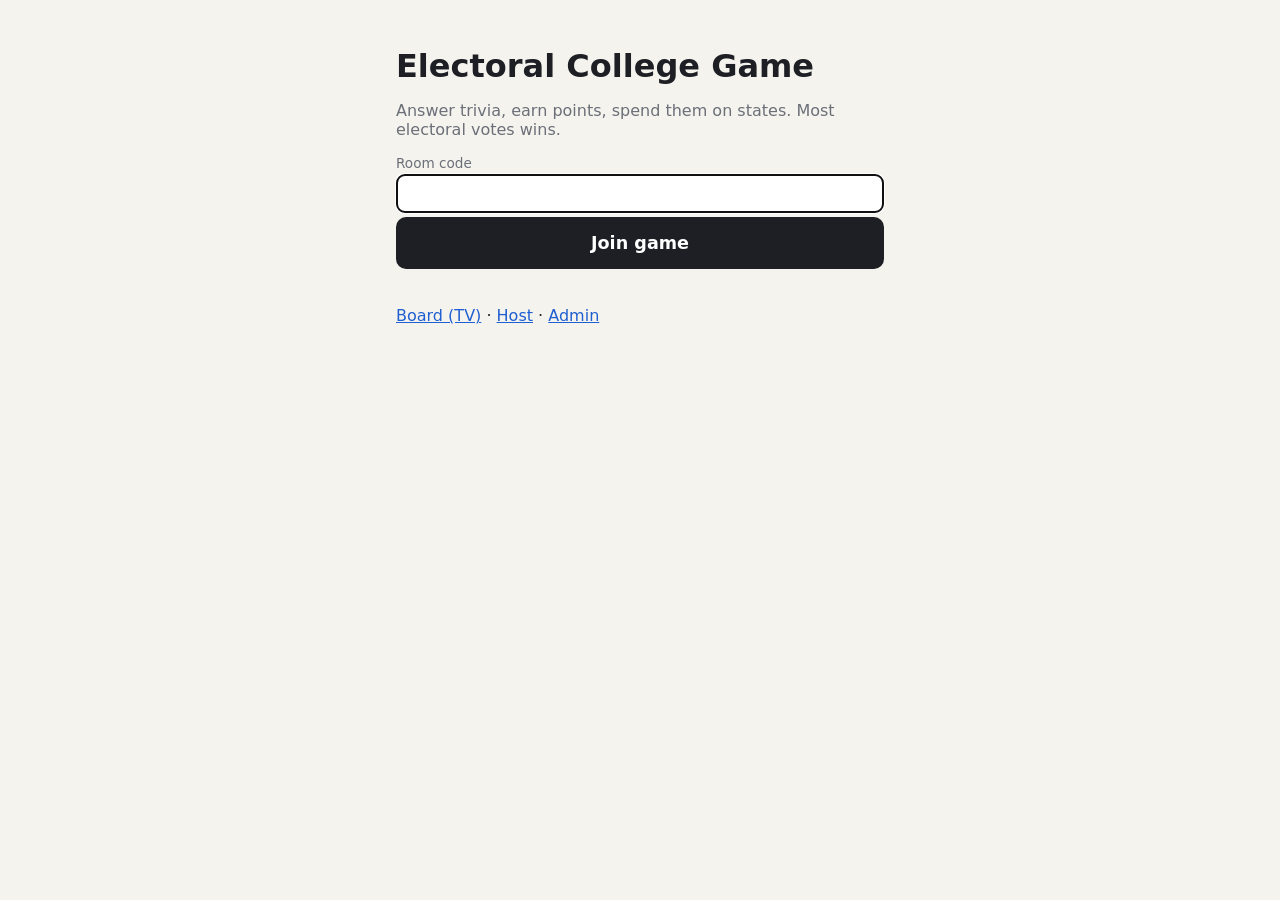
==== index.html @ 936d80f0 "Electoral College Game: engine, board, host, phones, admin, importer, tests Rules engine mirrors the" ====
<!doctype html>
<html lang="en">
<head>
<meta charset="utf-8"><meta name="viewport" content="width=device-width, initial-scale=1">
<title>Electoral College Game</title>
<link rel="stylesheet" href="css/app.css">
</head>
<body class="phone">
<div class="wrap">
  <h1 style="margin-top:2rem">Electoral College Game</h1>
  <p class="muted">Answer trivia, earn points, spend them on states. Most electoral votes wins.</p>
  <form onsubmit="event.preventDefault(); location.href='play/?code=' + this.c.value.trim().toUpperCase();">
    <label>Room code</label>
    <input name="c" autocapitalize="characters" maxlength="6" autofocus>
    <button class="bigbtn">Join game</button>
  </form>
  <p style="margin-top:2rem"><a href="board/">Board (TV)</a> · <a href="host/">Host</a> · <a href="admin/">Admin</a></p>
</div>
</body>
</html>
---- css/app.css ----
:root {
  --bg: #f5f3ee; --ink: #1d1f24; --muted: #6b6f78; --card: #fff; --line: #e2dfd8;
  --blue: #1f5fd1; --red: #cf3a32; --ok: #2f8a4c; --warn: #b7791f;
  --radius: 12px; font-family: system-ui, -apple-system, "Segoe UI", Roboto, sans-serif;
}
* { box-sizing: border-box; }
body { margin: 0; background: var(--bg); color: var(--ink); }
h1, h2, h3 { margin: 0 0 .5rem; line-height: 1.15; }
a { color: var(--blue); }
button, input, select, textarea { font: inherit; }
button {
  border: 0; border-radius: 10px; padding: .6rem 1rem; background: var(--ink); color: #fff; cursor: pointer;
  font-weight: 600;
}
button.secondary { background: #e8e5de; color: var(--ink); }
button.blue { background: var(--blue); } button.red { background: var(--red); }
button:disabled { opacity: .45; cursor: not-allowed; }
button.small { padding: .3rem .6rem; font-size: .85rem; }
input, select, textarea { border: 1px solid var(--line); border-radius: 8px; padding: .55rem .7rem; background: #fff; width: 100%; }
label { display: block; font-size: .85rem; color: var(--muted); margin: .6rem 0 .2rem; }
.wrap { max-width: 1100px; margin: 0 auto; padding: 1rem; }
.card { background: var(--card); border: 1px solid var(--line); border-radius: var(--radius); padding: 1rem; margin-bottom: 1rem; }
.card.warn { border-color: var(--warn); }
.row { display: flex; gap: .6rem; align-items: center; flex-wrap: wrap; }
.grow { flex: 1; }
.muted { color: var(--muted); }
.pill { display: inline-block; padding: .15rem .55rem; border-radius: 999px; background: #ece9e2; font-size: .8rem; }
.pill.blue { background: var(--blue); color: #fff; } .pill.red { background: var(--red); color: #fff; }
.pill.ok { background: #d9efe0; color: var(--ok); } .pill.warn { background: #f6e8cf; color: var(--warn); }
table { width: 100%; border-collapse: collapse; font-size: .9rem; }
th, td { text-align: left; padding: .4rem .5rem; border-bottom: 1px solid var(--line); vertical-align: top; }
.toast { position: fixed; bottom: 1rem; left: 50%; transform: translateX(-50%); background: var(--ink); color: #fff;
  padding: .7rem 1rem; border-radius: 10px; z-index: 99; }
.toast.err { background: var(--red); }
.grid2 { display: grid; grid-template-columns: 1fr 1fr; gap: 1rem; }
@media (max-width: 760px) { .grid2 { grid-template-columns: 1fr; } }

/* map */
svg .st { stroke: #fff; stroke-width: 1; transition: fill .6s; }
svg .st.closed { stroke: #111; stroke-width: 1.6; }
svg .st.flash { animation: flash 1.2s ease-in-out 3; }
@keyframes flash { 50% { opacity: .35; } }
svg .lbl { font-size: 11px; font-weight: 700; text-anchor: middle; fill: #222; pointer-events: none; }
svg .lbl .ev { font-weight: 500; }
svg .lbl.on-dark { fill: #fff; }
svg .boxlbl { font-size: 13px; font-weight: 600; fill: #222; }

/* board */
body.board { background: #101318; color: #f3f3f3; }
.board .top { display: grid; grid-template-columns: 1fr auto 1fr; align-items: center; gap: 1rem; padding: 1rem 1.5rem .5rem; }
.board .team { font-size: 2.2rem; font-weight: 800; }
.board .team small { display: block; font-size: 1rem; font-weight: 500; opacity: .75; }
.board .team.right { text-align: right; }
.board .center { text-align: center; }
.board .bar { height: 26px; border-radius: 6px; background: #3a3f48; position: relative; overflow: hidden; margin: .3rem 1.5rem; }
.board .bar > div { position: absolute; top: 0; bottom: 0; transition: width .8s; }
.board .bar .mid { position: absolute; left: 50%; top: -4px; bottom: -4px; width: 2px; background: #fff; }
.board .barlabel { display: flex; justify-content: space-between; margin: 0 1.5rem; font-size: .9rem; opacity: .8; }
.board .mapwrap { padding: 0 1rem; }
.board .mapwrap svg { width: 100%; max-height: 62vh; }
.board svg .boxlbl { fill: #ddd; }
.board .question { margin: .5rem 1.5rem 1rem; padding: 1rem 1.25rem; background: #1c2028; border-radius: 14px; font-size: 1.6rem; }
.board .question .meta { font-size: .95rem; opacity: .7; margin-bottom: .3rem; }
.board .status { display: flex; gap: 1.5rem; justify-content: center; font-size: 1.05rem; opacity: .85; }

/* phones */
.phone .wrap { max-width: 520px; }
.bigbtn { width: 100%; padding: 1rem; font-size: 1.1rem; margin: .3rem 0; }
.state-row { display: grid; grid-template-columns: 3.2rem 1fr auto; gap: .5rem; align-items: center; padding: .45rem 0; border-bottom: 1px solid var(--line); }
.state-row .code { font-weight: 800; }
.state-row .info { font-size: .8rem; color: var(--muted); }
.stepper { display: flex; align-items: center; gap: .25rem; }
.stepper input { width: 4rem; text-align: center; padding: .4rem; }
.stepper button { padding: .4rem .6rem; }
.sticky { position: sticky; top: 0; background: var(--bg); padding: .6rem 0; z-index: 5; }
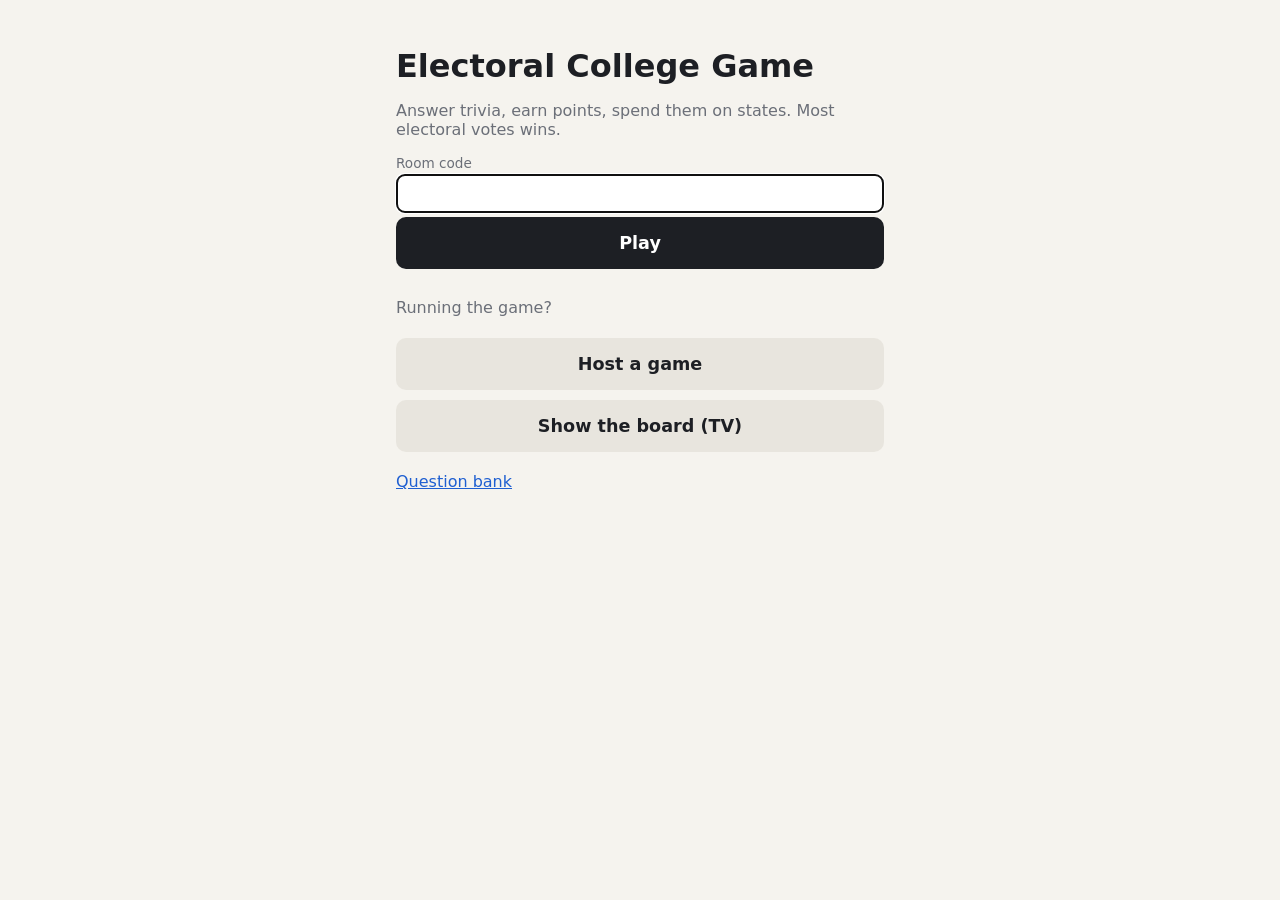
==== commit d3b8a59a: "Simplify: no logins, questions in repo, track questions by game (no names) - Anyone can host, show t" ====
--- a/index.html
+++ b/index.html
@@ -12,9 +12,12 @@
   <form onsubmit="event.preventDefault(); location.href='play/?code=' + this.c.value.trim().toUpperCase();">
     <label>Room code</label>
     <input name="c" autocapitalize="characters" maxlength="6" autofocus>
-    <button class="bigbtn">Join game</button>
+    <button class="bigbtn">Play</button>
   </form>
-  <p style="margin-top:2rem"><a href="board/">Board (TV)</a> · <a href="host/">Host</a> · <a href="admin/">Admin</a></p>
+  <p style="margin-top:1.5rem" class="muted">Running the game?</p>
+  <a href="host/"><button class="bigbtn secondary">Host a game</button></a>
+  <a href="board/"><button class="bigbtn secondary">Show the board (TV)</button></a>
+  <p style="margin-top:1rem"><a href="admin/">Question bank</a></p>
 </div>
 </body>
 </html>
